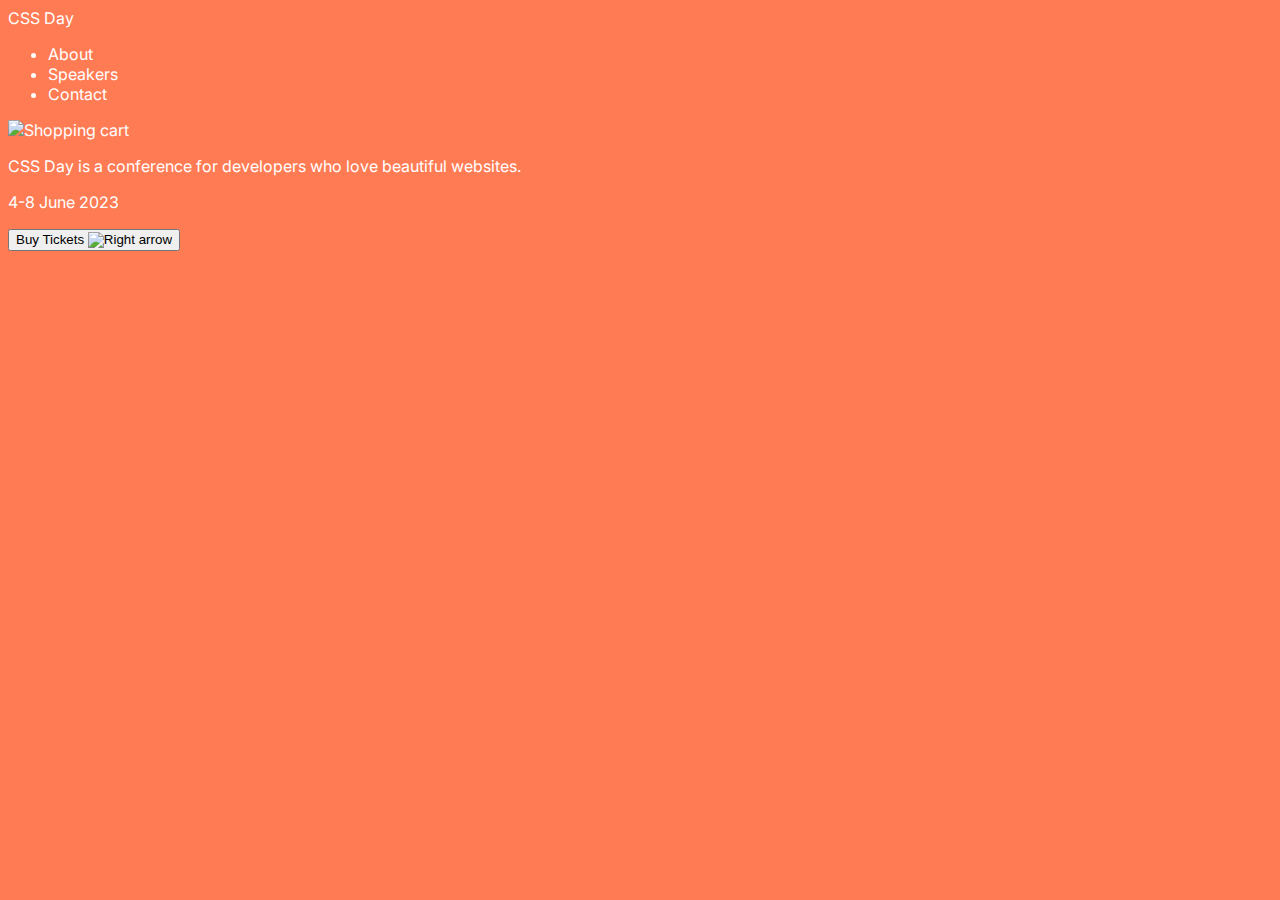
==== index.html @ 8da541ee "Initial project layout" ====
<!DOCTYPE html>
<html lang="en">

<head>
    <meta charset="UTF-8">
    <meta http-equiv="X-UA-Compatible" content="IE=edge">
    <meta name="viewport" content="width=device-width, initial-scale=1.0">
    <title>CSS Day</title>
    <link rel="preconnect" href="https://fonts.googleapis.com">
    <link rel="preconnect" href="https://fonts.gstatic.com" crossorigin>
    <link href="https://fonts.googleapis.com/css2?family=Inter:wght@400;700&display=swap" rel="stylesheet">
    <link rel="stylesheet" href="./styles/index.css">
</head>

<body">
    <header>
        <a href="/">CSS Day</a>
        <div>
            <nav>
                <ul>
                    <li><a href="#">About</a></li>
                    <li><a href="speakers.html">Speakers</a></li>
                    <li><a href="#">Contact</a></li>
                </ul>
            </nav>
            <img src="./icons/shopping-cart.svg" alt="Shopping cart">
        </div>
    </header>
    <main>
        <p>CSS Day is a conference for developers who love beautiful websites.</p>
        <p>4-8 June 2023</p>
        <button>Buy Tickets <img src="./icons/arrow-right.svg" alt="Right arrow"></button>
    </main>
    </body>

</html>
---- styles/index.css ----
@import './base.css';
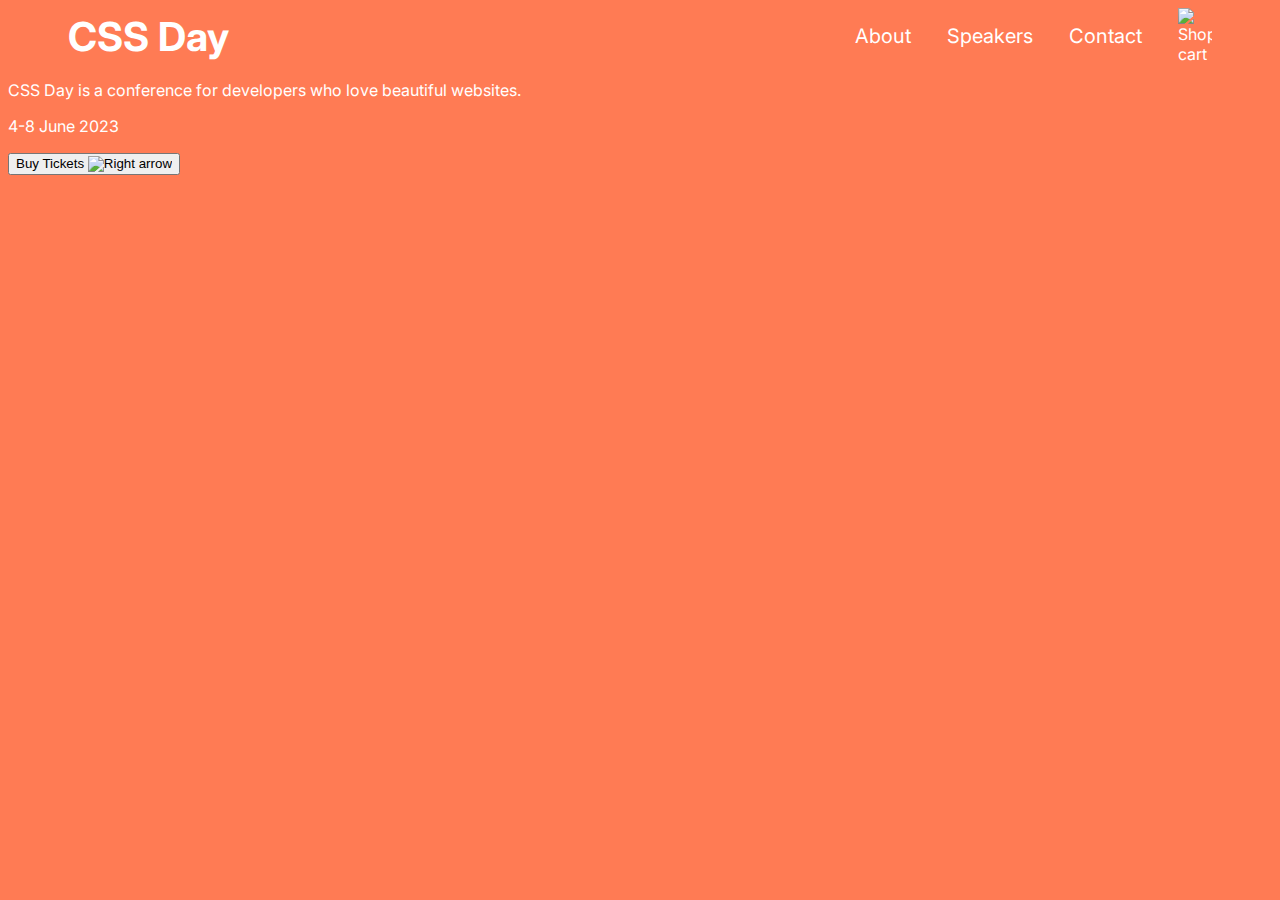
==== commit 46b89c34: "Header layout and styling" ====
--- a/index.html
+++ b/index.html
@@ -13,18 +13,16 @@
 </head>
 
 <body">
-    <header>
-        <a href="/">CSS Day</a>
-        <div>
-            <nav>
-                <ul>
-                    <li><a href="#">About</a></li>
-                    <li><a href="speakers.html">Speakers</a></li>
-                    <li><a href="#">Contact</a></li>
-                </ul>
-            </nav>
-            <img src="./icons/shopping-cart.svg" alt="Shopping cart">
-        </div>
+    <header class="header">
+        <a class="header__link" href="/">CSS Day</a>
+        <nav class="nav">
+            <ul class="nav__list">
+                <li class="nav__list-item"><a href="#">About</a></li>
+                <li class="nav__list-item"><a href="speakers.html">Speakers</a></li>
+                <li class="nav__list-item"><a href="#">Contact</a></li>
+            </ul>
+        </nav>
+        <img src="./icons/shopping-cart.svg" alt="Shopping cart">
     </header>
     <main>
         <p>CSS Day is a conference for developers who love beautiful websites.</p>
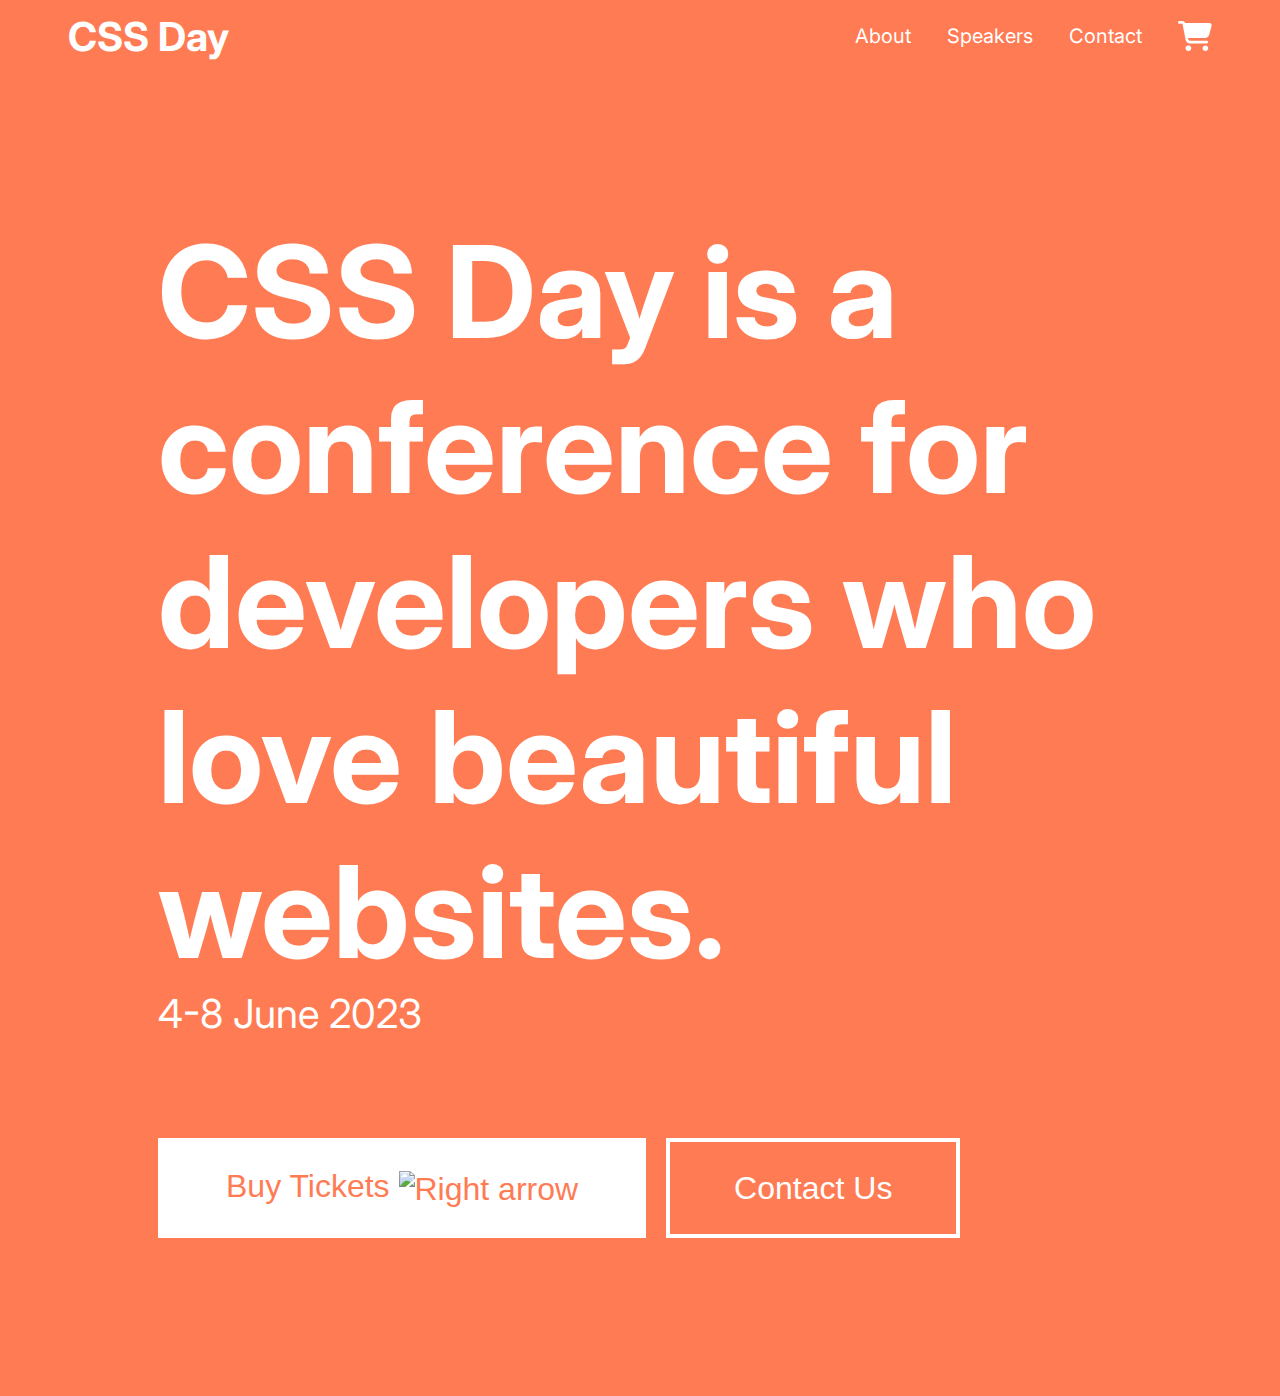
==== commit 1f082c36: "Add Responsive Layout" ====
--- a/index.html
+++ b/index.html
@@ -12,8 +12,28 @@
     <link rel="stylesheet" href="./styles/index.css">
 </head>
 
-<body">
+<body class="body body--primary home">
     <header class="header">
+        <svg class="menu" width="33" height="36" viewBox="0 0 21 24" fill="none" xmlns="http://www.w3.org/2000/svg">
+            <path
+                d="M0 4.5C0 3.67031 0.670312 3 1.5 3H19.5C20.3297 3 21 3.67031 21 4.5C21 5.32969 20.3297 6 19.5 6H1.5C0.670312 6 0 5.32969 0 4.5ZM0 12C0 11.1703 0.670312 10.5 1.5 10.5H19.5C20.3297 10.5 21 11.1703 21 12C21 12.8297 20.3297 13.5 19.5 13.5H1.5C0.670312 13.5 0 12.8297 0 12ZM21 19.5C21 20.3297 20.3297 21 19.5 21H1.5C0.670312 21 0 20.3297 0 19.5C0 18.6703 0.670312 18 1.5 18H19.5C20.3297 18 21 18.6703 21 19.5Z"
+                fill="#FF7B54" />
+        </svg>
+
+        <svg class="close" width="30" height="34" viewBox="0 0 19 23" fill="none" xmlns="http://www.w3.org/2000/svg">
+            <g clip-path="url(#clip0_2_236)">
+                <path
+                    d="M18.2424 3.79587C18.7897 3.18493 18.7025 2.27751 18.0438 1.76989C17.385 1.26227 16.4065 1.34313 15.8591 1.95407L9.30048 9.25387L2.74181 1.95407C2.19445 1.34313 1.21598 1.26227 0.557204 1.76989C-0.101569 2.27751 -0.188759 3.18493 0.358604 3.79587L7.28056 11.5L0.358604 19.2041C-0.188759 19.815 -0.101569 20.7224 0.557204 21.23C1.21598 21.7377 2.19445 21.6568 2.74181 21.0459L9.30048 13.7461L15.8591 21.0459C16.4065 21.6568 17.385 21.7377 18.0438 21.23C18.7025 20.7224 18.7897 19.815 18.2424 19.2041L11.3204 11.5L18.2424 3.79587Z"
+                    fill="#FF7B54" />
+            </g>
+            <defs>
+                <clipPath id="clip0_2_236">
+                    <rect width="18.6006" height="23" fill="white" />
+                </clipPath>
+            </defs>
+        </svg>
+
+
         <a class="header__link" href="/">CSS Day</a>
         <nav class="nav">
             <ul class="nav__list">
@@ -22,13 +42,30 @@
                 <li class="nav__list-item"><a href="#">Contact</a></li>
             </ul>
         </nav>
-        <img src="./icons/shopping-cart.svg" alt="Shopping cart">
+        <svg class="shopping-cart-icon--primary" width="34" height="30" viewBox="0 0 34 30" fill="none"
+            xmlns="http://www.w3.org/2000/svg">
+            <g clip-path="url(#clip0_5_286)">
+                <path
+                    d="M0 1.40625C0 0.626953 0.631597 0 1.41667 0H4.10243C5.40104 0 6.55208 0.75 7.08924 1.875H31.3497C32.9021 1.875 34.0354 3.33984 33.6281 4.82813L31.208 13.752C30.7062 15.5918 29.024 16.875 27.1056 16.875H10.076L10.3948 18.5449C10.5247 19.207 11.109 19.6875 11.7878 19.6875H28.8056C29.5906 19.6875 30.2222 20.3145 30.2222 21.0938C30.2222 21.873 29.5906 22.5 28.8056 22.5H11.7878C9.74549 22.5 7.99236 21.0586 7.61458 19.0723L4.56875 3.19336C4.52743 2.9707 4.33264 2.8125 4.10243 2.8125H1.41667C0.631597 2.8125 0 2.18555 0 1.40625ZM7.55556 27.1875C7.55556 26.8182 7.62884 26.4524 7.77123 26.1112C7.91362 25.77 8.12232 25.4599 8.38542 25.1988C8.64852 24.9376 8.96086 24.7304 9.30462 24.5891C9.64837 24.4477 10.0168 24.375 10.3889 24.375C10.761 24.375 11.1294 24.4477 11.4732 24.5891C11.8169 24.7304 12.1293 24.9376 12.3924 25.1988C12.6555 25.4599 12.8642 25.77 13.0065 26.1112C13.1489 26.4524 13.2222 26.8182 13.2222 27.1875C13.2222 27.5568 13.1489 27.9226 13.0065 28.2638C12.8642 28.605 12.6555 28.9151 12.3924 29.1762C12.1293 29.4374 11.8169 29.6446 11.4732 29.7859C11.1294 29.9273 10.761 30 10.3889 30C10.0168 30 9.64837 29.9273 9.30462 29.7859C8.96086 29.6446 8.64852 29.4374 8.38542 29.1762C8.12232 28.9151 7.91362 28.605 7.77123 28.2638C7.62884 27.9226 7.55556 27.5568 7.55556 27.1875ZM27.3889 24.375C28.1403 24.375 28.861 24.6713 29.3924 25.1988C29.9237 25.7262 30.2222 26.4416 30.2222 27.1875C30.2222 27.9334 29.9237 28.6488 29.3924 29.1762C28.861 29.7037 28.1403 30 27.3889 30C26.6374 30 25.9168 29.7037 25.3854 29.1762C24.8541 28.6488 24.5556 27.9334 24.5556 27.1875C24.5556 26.4416 24.8541 25.7262 25.3854 25.1988C25.9168 24.6713 26.6374 24.375 27.3889 24.375Z"
+                    fill="white" />
+            </g>
+            <defs>
+                <clipPath id="clip0_5_286">
+                    <rect width="34" height="30" fill="white" />
+                </clipPath>
+            </defs>
+        </svg>
     </header>
-    <main>
-        <p>CSS Day is a conference for developers who love beautiful websites.</p>
-        <p>4-8 June 2023</p>
-        <button>Buy Tickets <img src="./icons/arrow-right.svg" alt="Right arrow"></button>
+    <main class="main">
+        <p class="main__heading">CSS Day is a conference for developers who love beautiful websites.</p>
+        <p class="main__sub-heading">4-8 June 2023</p>
+        <div class="button-container">
+            <button class="button button--primary">Buy Tickets <img class="button__icon" src="./icons/arrow-right.svg"
+                    alt="Right arrow"></button>
+            <button class="button button--secondary">Contact Us</button>
+        </div>
     </main>
-    </body>
+    <script src="./index.js"></script>
+</body>
 
 </html>--- a/styles/index.css
+++ b/styles/index.css
@@ -1 +1,37 @@
 @import './base.css';
+
+.home .main__heading {
+    font-size: 128px;
+    font-weight: bold;
+}
+
+.home .main__sub-heading {
+    font-size: 40px;
+}
+
+.home .menu path {
+    fill: var(--color-text-on-primary);
+}
+
+.home .close path {
+    fill: var(--color-text-on-primary);
+}
+
+.shopping-cart-icon--primary g path {
+    fill: var(--color-secondary);
+}
+
+@media (width < 1220px) {
+    .home .main__heading {
+        font-size: 70px;
+    }
+}
+
+@media (width < 590px) {
+    .home .main__heading {
+        font-size: 40px;
+    }
+    .home .main__subheading {
+        font-size: 24px;
+    }
+}
